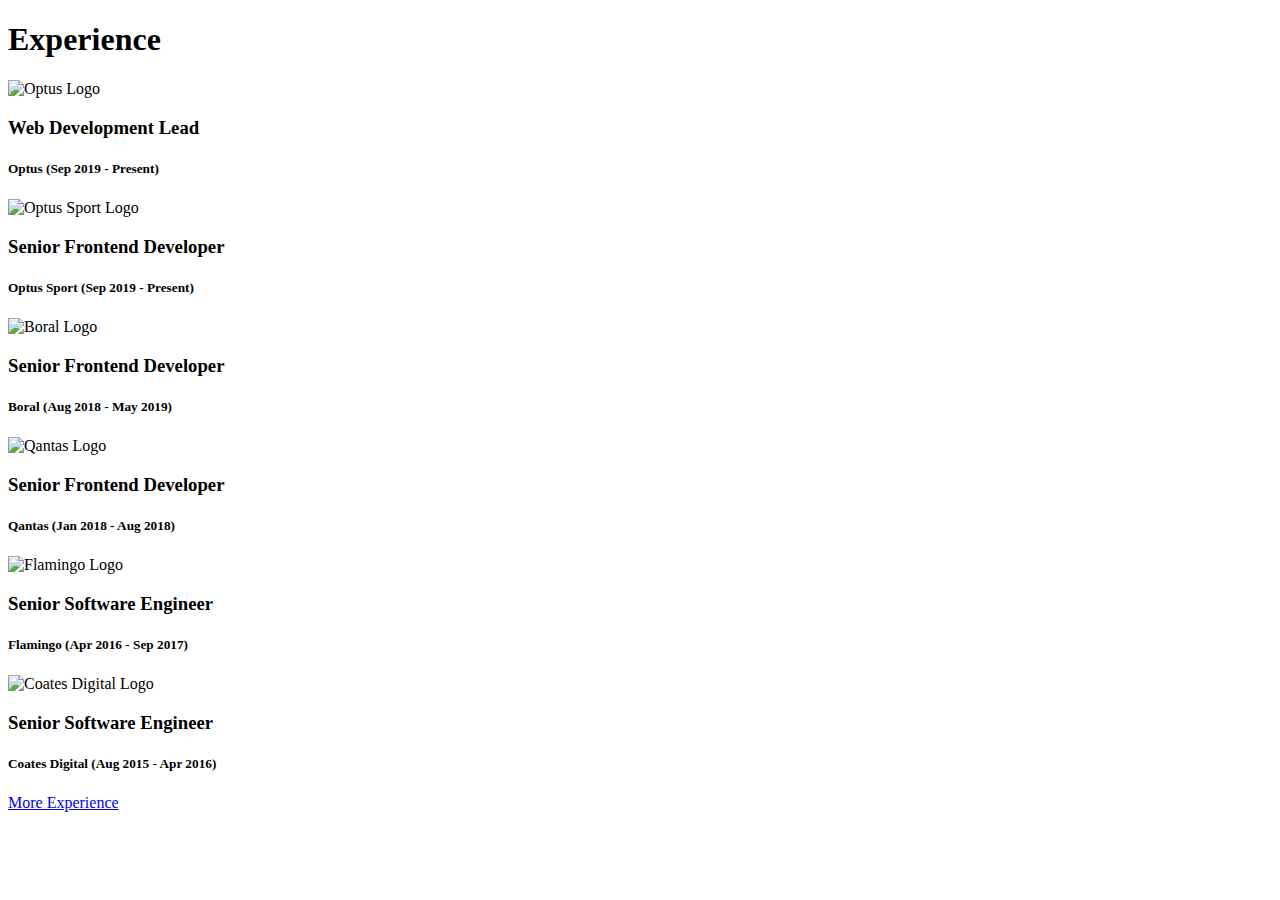
==== index.html @ 3020e29a "Update index.html" ====
<!DOCTYPE html>
<html lang="en">
  <head>
    <meta name="viewport" content="width=device-width, initial-scale=1.0">
    <title>Julius Carvajal CV</title>
    <link href="https://fonts.googleapis.com/css?family=Open+Sans:300,400,400i,700,700i" rel="stylesheet">
    <link href="/cv/index.css" type="text/css" rel="stylesheet" />
    <link rel="import" href="/cv/libs/features/nav.html">
  </head>
  <body>
    <div id="nav" />
    <!-- <header class="main-header">
      <a href="/">
        <span class="logo">CV</span>
      </a>
      <nav class="nav">
        <ul class="spacing-x">
          <li>
            <a href="/pages/contact-me">
              <span class="nav-item">
                @juliuscarvajal
              </span>
            </a>
          </li>
          <li>
            <-- https://graphemica.com/ᆖ
            <a href="/pages/contact-me">
              <span class="nav-item">
                ᆖ
              </span>
            </a>
          </li>
        </ul>
      </nav>
    </header> -->
    <main class="main-body">
      <h1>Experience</h1>
      <!-- <div id="projects" /> -->
      <div class="grid">
        <section class="card spacing-y">
          <header>
            <img
              class="logo"
              src="https://www.optus.com.au/content/dam/optus/images/about-us/media-centre/multimedia/logos/OPTUS_Teal_sRGB_RELEASE_03_310316.png"
              alt="Optus Logo"
            />
            <div>
              <h3>Web Development Lead</h3>
              <h5>Optus (Sep 2019 - Present)</h5>
            </div>
          </header>
        </section>
        <section class="card spacing-y">
          <header>
            <img
              class="logo"
              src="https://www.optus.com.au/content/dam/optus/images/about-us/media-centre/media-releases/sport/Optus%20Sport%20Logo.png"
              alt="Optus Sport Logo"
            />
            <div>
              <h3>Senior Frontend Developer</h3>
              <h5>Optus Sport (Sep 2019 - Present)</h5>
            </div>
          </header>
        </section>
        <section class="card spacing-y">
          <header>
            <img
              class="logo"
              src="https://www.boral.com.au/themes/custom/boral/boral_logo.png"
              alt="Boral Logo"
            />
            <div>
              <h3>Senior Frontend Developer</h3>
              <h5>Boral (Aug 2018 - May 2019)</h5>
            </div>
          </header>
        </section>
        <section class="card spacing-y">
          <header>
            <img
              class="logo"
              src="https://www.qantas.com/content/dam/qantas/centenary/tiles/100%20Capsule-Logo-2016%201518x1012.jpg/_jcr_content/renditions/article.tablet.small.jpg"
              alt="Qantas Logo"
            />
            <div>
              <h3>Senior Frontend Developer</h3>
              <h5>Qantas (Jan 2018 - Aug 2018)</h5>
            </div>
          </header>
        </section>
        <section class="card spacing-y">
          <header>
            <img
              class="logo"
              src="https://images.crunchbase.com/image/upload/c_pad,h_170,w_170,f_auto,b_white,q_auto:eco,dpr_2/fad1jn89vtxkehk7w36u"
              alt="Flamingo Logo"
            />
            <div>
              <h3>Senior Software Engineer</h3>
              <h5>Flamingo (Apr 2016 - Sep 2017)</h5>
            </div>
          </header>
        </section>
        <section class="card spacing-y">
          <header>
            <img
              class="logo"
              src="https://instagram.fsyd11-2.fna.fbcdn.net/v/t51.2885-19/293173378_466319988836019_938802665769593259_n.jpg?stp=dst-jpg_s150x150&_nc_ht=instagram.fsyd11-2.fna.fbcdn.net&_nc_cat=103&_nc_ohc=NdlEEIUFv68Q7kNvgF4tdwS&edm=AOQ1c0wBAAAA&ccb=7-5&oh=00_AYAMLDYUcUFqRh0BJttUajcbZTwMS6YydN-VP6UrxQP6WA&oe=66CED1F4&_nc_sid=8b3546"
              alt="Coates Digital Logo"
            />
            <div>
              <h3>Senior Software Engineer</h3>
              <h5>Coates Digital (Aug 2015 - Apr 2016)</h5>
            </div>
          </header>
        </section>
      </div>
      <div class="footer-right">
        <a href="https://www.linkedin.com/in/juliuscarvajal/" target="_blank" rel="noopener noreferrer">
            More Experience
        </a>
      </div>
    </main>
    <script src="libs/features/nav.js"></script>
  </body>
</html>
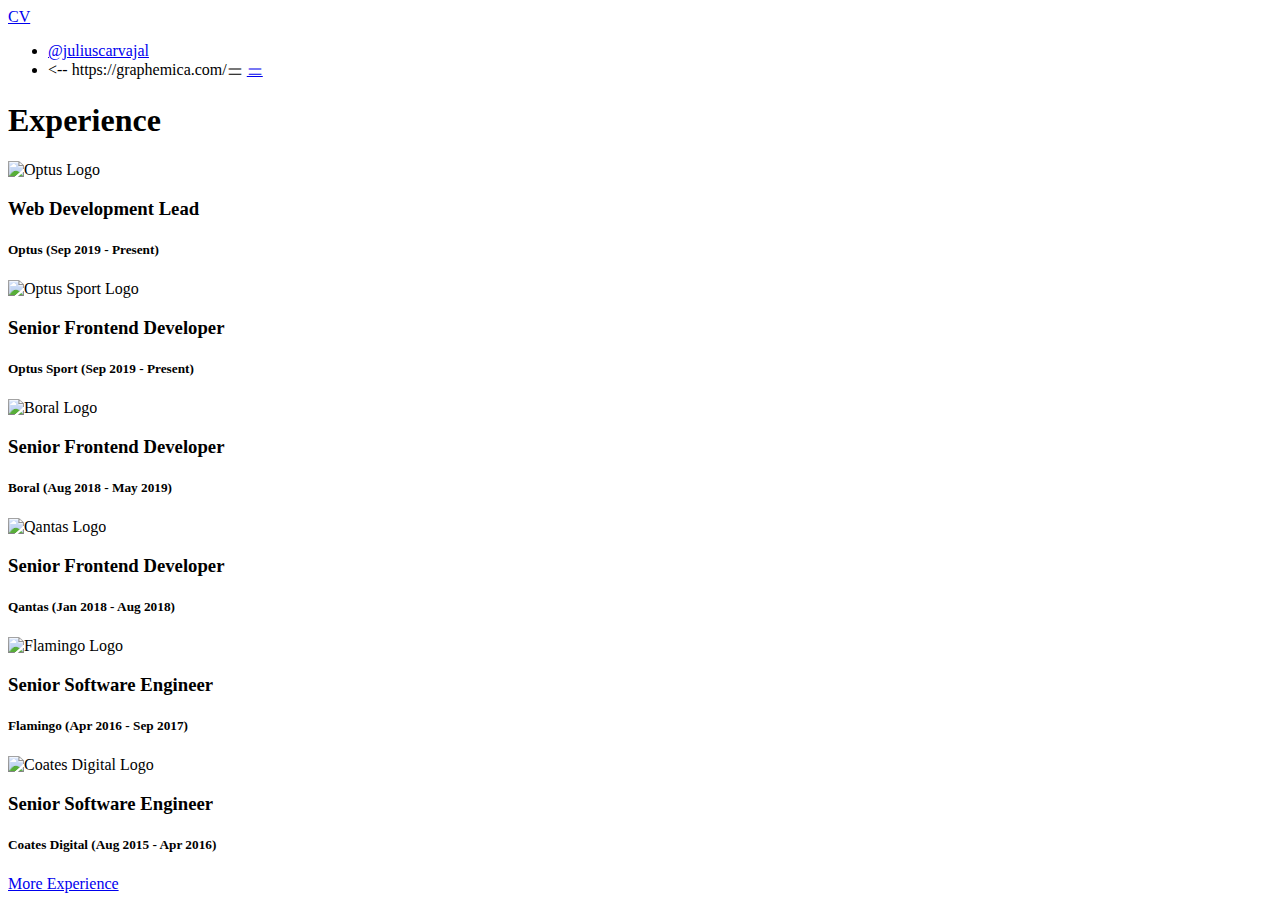
==== commit acf2a3f4: "Update index.html" ====
--- a/index.html
+++ b/index.html
@@ -9,7 +9,7 @@
   </head>
   <body>
     <div id="nav" />
-    <!-- <header class="main-header">
+    <header class="main-header">
       <a href="/">
         <span class="logo">CV</span>
       </a>
@@ -32,7 +32,7 @@
           </li>
         </ul>
       </nav>
-    </header> -->
+    </header>
     <main class="main-body">
       <h1>Experience</h1>
       <!-- <div id="projects" /> -->
@@ -40,7 +40,7 @@
         <section class="card spacing-y">
           <header>
             <img
-              class="logo"
+              class="company-logo"
               src="https://www.optus.com.au/content/dam/optus/images/about-us/media-centre/multimedia/logos/OPTUS_Teal_sRGB_RELEASE_03_310316.png"
               alt="Optus Logo"
             />
@@ -53,7 +53,7 @@
         <section class="card spacing-y">
           <header>
             <img
-              class="logo"
+              class="company-logo"
               src="https://www.optus.com.au/content/dam/optus/images/about-us/media-centre/media-releases/sport/Optus%20Sport%20Logo.png"
               alt="Optus Sport Logo"
             />
@@ -66,7 +66,7 @@
         <section class="card spacing-y">
           <header>
             <img
-              class="logo"
+              class="company-logo"
               src="https://www.boral.com.au/themes/custom/boral/boral_logo.png"
               alt="Boral Logo"
             />
@@ -79,7 +79,7 @@
         <section class="card spacing-y">
           <header>
             <img
-              class="logo"
+              class="company-logo"
               src="https://www.qantas.com/content/dam/qantas/centenary/tiles/100%20Capsule-Logo-2016%201518x1012.jpg/_jcr_content/renditions/article.tablet.small.jpg"
               alt="Qantas Logo"
             />
@@ -92,7 +92,7 @@
         <section class="card spacing-y">
           <header>
             <img
-              class="logo"
+              class="company-logo"
               src="https://images.crunchbase.com/image/upload/c_pad,h_170,w_170,f_auto,b_white,q_auto:eco,dpr_2/fad1jn89vtxkehk7w36u"
               alt="Flamingo Logo"
             />
@@ -105,8 +105,8 @@
         <section class="card spacing-y">
           <header>
             <img
-              class="logo"
-              src="https://instagram.fsyd11-2.fna.fbcdn.net/v/t51.2885-19/293173378_466319988836019_938802665769593259_n.jpg?stp=dst-jpg_s150x150&_nc_ht=instagram.fsyd11-2.fna.fbcdn.net&_nc_cat=103&_nc_ohc=NdlEEIUFv68Q7kNvgF4tdwS&edm=AOQ1c0wBAAAA&ccb=7-5&oh=00_AYAMLDYUcUFqRh0BJttUajcbZTwMS6YydN-VP6UrxQP6WA&oe=66CED1F4&_nc_sid=8b3546"
+              class="company-logo"
+              src="https://media.glassdoor.com/sqll/1993870/coates-group-squarelogo-1520378474547.png"
               alt="Coates Digital Logo"
             />
             <div>
@@ -122,6 +122,6 @@
         </a>
       </div>
     </main>
-    <script src="libs/features/nav.js"></script>
+    <script src="/cv/libs/features/nav.js"></script>
   </body>
 </html>
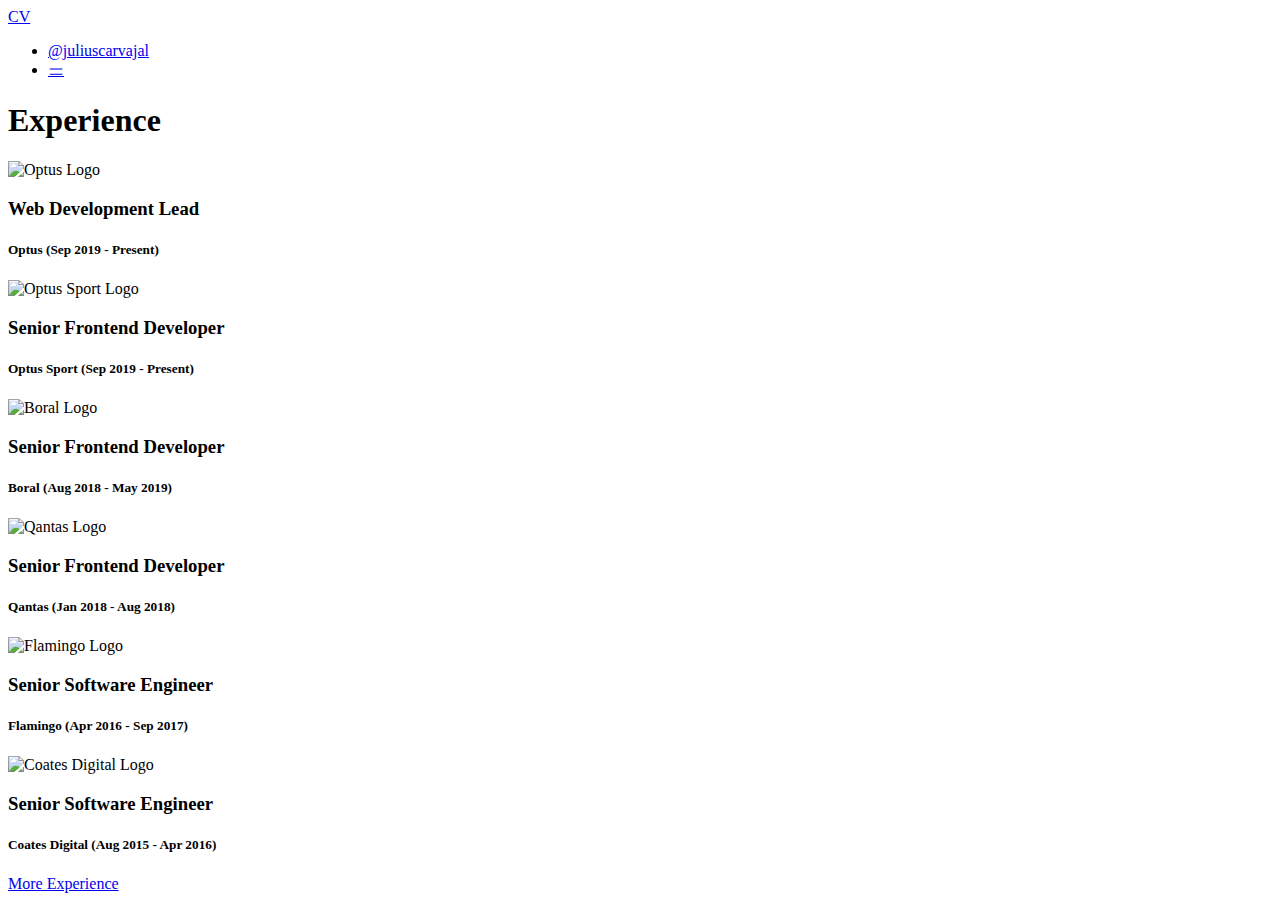
==== commit 3dadbcb5: "Update index.html" ====
--- a/index.html
+++ b/index.html
@@ -23,7 +23,6 @@
             </a>
           </li>
           <li>
-            <-- https://graphemica.com/ᆖ
             <a href="/pages/contact-me">
               <span class="nav-item">
                 ᆖ
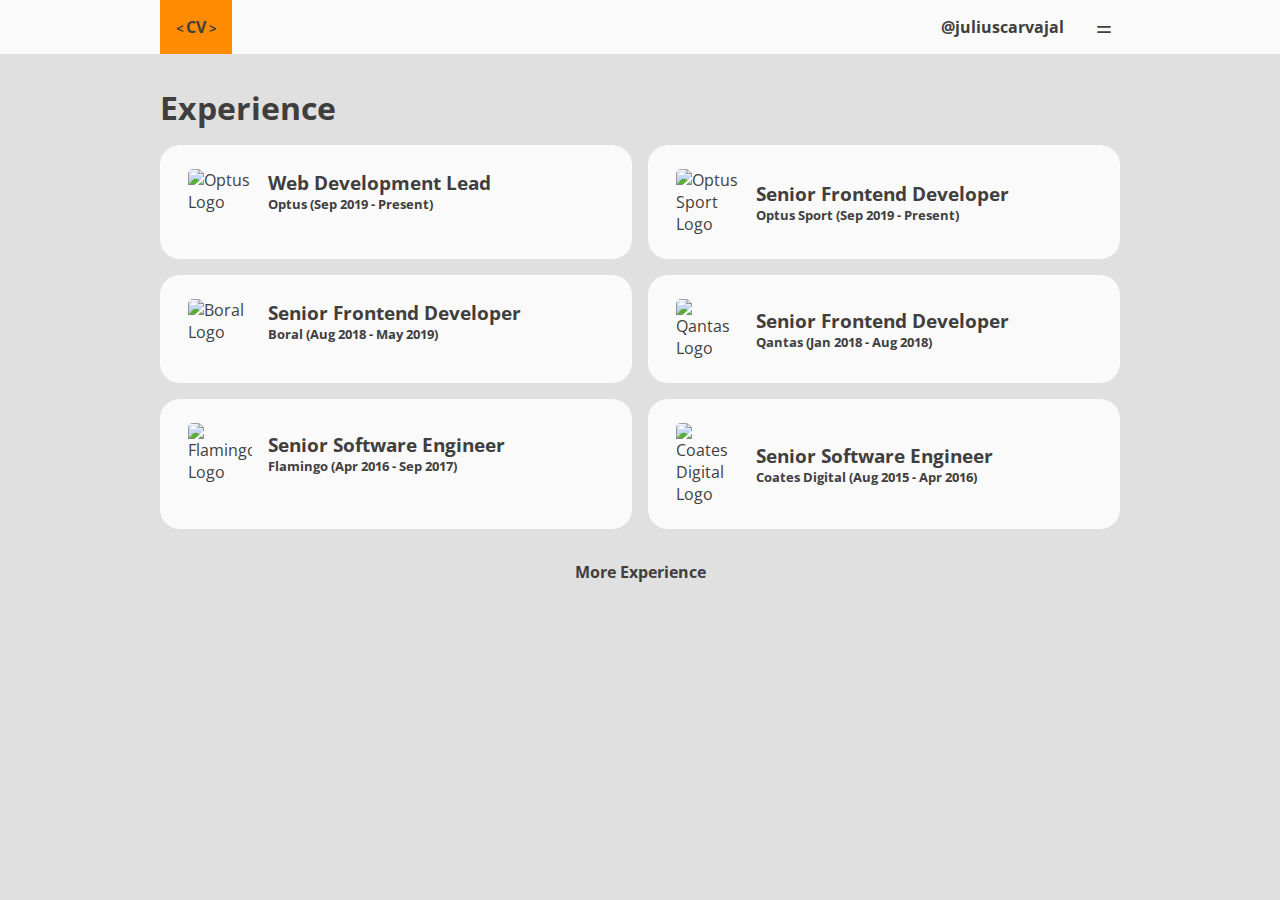
==== commit ad8e48e7: "Update index.html" ====
--- a/index.html
+++ b/index.html
@@ -4,8 +4,9 @@
     <meta name="viewport" content="width=device-width, initial-scale=1.0">
     <title>Julius Carvajal CV</title>
     <link href="https://fonts.googleapis.com/css?family=Open+Sans:300,400,400i,700,700i" rel="stylesheet">
-    <link href="/cv/index.css" type="text/css" rel="stylesheet" />
-    <link rel="import" href="/cv/libs/features/nav.html">
+    <base href="/cv" />
+    <link href="/index.css" type="text/css" rel="stylesheet" />
+    <link rel="import" href="/libs/features/nav.html">
   </head>
   <body>
     <div id="nav" />
@@ -121,6 +122,6 @@
         </a>
       </div>
     </main>
-    <script src="/cv/libs/features/nav.js"></script>
+    <script src="/libs/features/nav.js"></script>
   </body>
 </html>
--- a/index.css
+++ b/index.css
@@ -0,0 +1,242 @@
+:root {
+  --gutter-size: 1.5rem;
+  --spacing: 1rem;
+  --font-size: 16px;
+  --light-text-color: whitesmoke;
+  --dark-text-color: #413e3e;
+
+  --background-color: #fafafa;
+  --background-secondary-color: #E0E0E0;
+
+  --primary-color: #FF8B00;
+  --secondary-color: #00FF8B;
+  --tertiary-color: #8B00FF;
+  --quaternary-color: #C7C7C7;
+
+  /* --primary-color: white;
+  --secondary-color: #E0E0E0;
+  --tertiary-color: #C7C7C7; */
+
+
+  /* --primary-color: #0B7CF4;
+  --secondary-color: #F40B7C;
+  --tertiary-color: #7CF40B;
+  --quaternary-color: #FBEB9C; */
+}
+
+@media all and (min-width: 767px) {
+  :root {
+    --gutter-size: 5rem;
+  }
+}
+
+@media all and (min-width: 1023px) {
+  :root {
+    --gutter-size: 10rem;
+  }
+}
+
+@media all and (min-width: 1365px) {
+  :root {
+    --gutter-size: 15rem;
+  }
+}
+
+@media all and (min-width: 1919px) {
+  :root {
+    --gutter-size: 20rem;
+  }
+}
+
+* {
+  box-sizing: border-box;
+}
+
+h1, h2, h3, h4, h5, h6, ul, p {
+  margin: 0;
+}
+
+ul {
+  list-style-type: none;
+  padding: 0;
+}
+
+body {
+  margin: 0;
+  padding: 0;
+  background-color: var(--background-secondary-color);
+  color: var(--dark-text-color);
+  font-family: "Open Sans", Helvetica, Arial, sans-serif;
+  font-size: var(--font-size);
+  font-weight: normal;
+  -webkit-font-smoothing: antialiased;
+}
+
+a {
+  text-decoration: none;
+  color: var(--dark-text-color);
+}
+
+a:hover {
+  background-color: var(--secondary-color);
+}
+
+.spacing-y > * + * {
+  margin-top: var(--spacing);
+}
+
+.spacing-x > * + * {
+  margin-left: var(--spacing);
+}
+
+.nav ul {
+  display: flex;
+  font-weight: bolder;
+  text-decoration: none;
+}
+
+.nav ul li {
+  height: 100%;
+  padding: calc(var(--spacing) * 0.5);
+  border-radius: 5px;
+}
+
+.nav ul li:hover {
+  background-color: var(--secondary-color);
+}
+
+section ul li {
+  display: flex;
+  flex-direction: column;
+}
+
+section ul > * + * {
+  display: flex;
+  flex-direction: column;
+  margin-top: calc(var(--spacing) * 0.5);
+}
+
+section header {
+  display: flex;
+  align-items: center;
+}
+
+section header > * + * {
+  margin-left: var(--spacing);
+}
+
+label {
+  font-size: smaller;
+}
+
+label + * {
+  font-weight: bold;
+}
+
+img {
+  border-radius: 5px;
+}
+
+.logo {
+  display: block;
+  font-weight: bolder;
+  height: 100%;
+  padding: var(--spacing);
+  background: var(--primary-color);
+  color: var(--dark-text-color);
+}
+
+.logo:hover {
+  background-color: var(--secondary-color);
+}
+
+.logo::before {
+  content: "< ";
+  font-style: italic;
+  font-size: smaller;
+}
+
+.logo::after {
+  content: " >";
+  font-style: italic;
+  font-size: smaller;
+}
+
+.company-logo {
+  max-width: 64px;
+  height: auto;
+}
+
+.card {
+  /* padding: calc(var(--spacing) * 1.5) calc(var(--spacing) * 1.75); */
+  padding: calc(var(--spacing) * 1.5) calc(var(--spacing) * 1.75); 
+  max-width: 100%;
+  border-radius: 20px;
+  background: var(--background-color);
+  /* box-shadow: 0px 10px 13px -7px #000000, 5px 5px 15px 5px rgba(11,124,244,0); */
+  transition: all .2s ease-in-out;
+}
+
+.card:hover {
+  transform: scale(1.05);
+  background-color: white;
+  box-shadow: 0px 10px 13px -5px #000000, 5px 5px 15px 5px rgba(11,124,244,0);
+}
+
+.card-2 {
+  padding: var(--spacing);
+  border-radius: 10px;
+  background: var(--background-color);
+  box-shadow: inset -20px -20px 60px #d9d9d9,
+              inset 20px 20px 60px #ffffff;
+}
+
+.main-header {
+  position: sticky;
+  top: 0;
+  z-index: 1;
+  height: 100%;
+  display: flex;
+  align-items: center;
+  justify-content: space-between;
+  /* padding: var(--spacing) var(--gutter-size); */
+  padding-left: var(--gutter-size);
+  padding-right: var(--gutter-size);
+  background-color: var(--background-color);
+  color: var(--light-text-color);
+  /* box-shadow: 0px 10px 13px -7px #000000, 5px 5px 15px 5px rgba(11,124,244,0); */
+}
+
+.main-body {
+  padding-left: var(--gutter-size);
+  padding-right: var(--gutter-size);
+  padding-top: calc(var(--spacing) * 2);
+  padding-bottom: calc(var(--spacing) * 2);
+}
+
+.grid {
+  display: grid;
+  grid-template-columns: 1fr;
+  row-gap: var(--spacing);
+  margin-top: var(--spacing);
+  margin-bottom: var(--spacing);
+}
+
+@media all and (min-width: 1023px) {
+  .grid {
+    grid-template-columns: repeat(2, 1fr);
+    column-gap: var(--spacing);
+    row-gap: var(--spacing);
+  }
+}
+
+.footer-right {
+  display: flex;
+  justify-content: center;
+  align-items: center;
+  font-weight: bolder;
+}
+
+.footer-right > * {
+  padding: var(--spacing);
+}
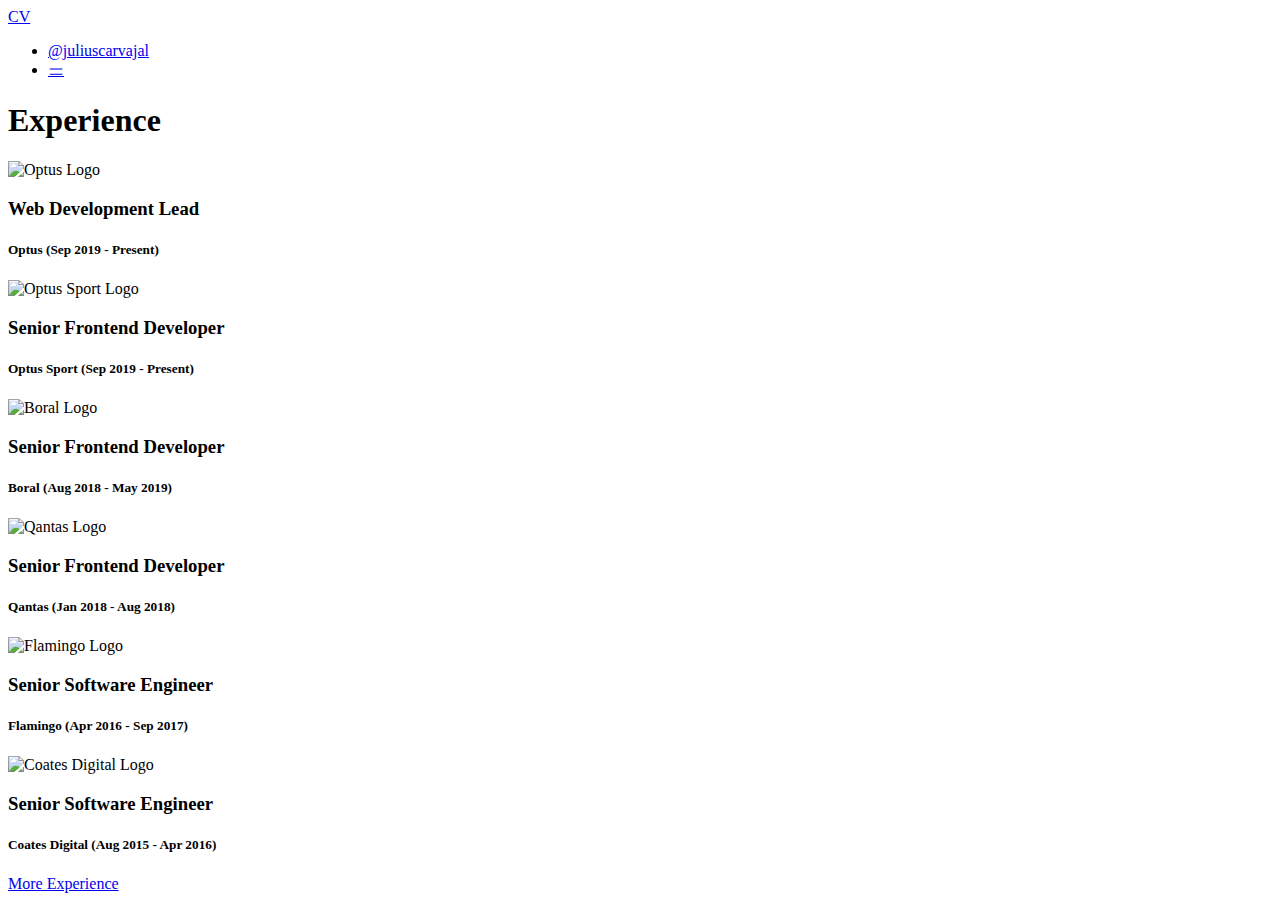
==== commit 893e8a57: "Update index.html" ====
--- a/index.html
+++ b/index.html
@@ -4,27 +4,27 @@
     <meta name="viewport" content="width=device-width, initial-scale=1.0">
     <title>Julius Carvajal CV</title>
     <link href="https://fonts.googleapis.com/css?family=Open+Sans:300,400,400i,700,700i" rel="stylesheet">
-    <base href="/cv" />
-    <link href="/index.css" type="text/css" rel="stylesheet" />
-    <link rel="import" href="/libs/features/nav.html">
+    <base href="/cv/" />
+    <link href="index.css" type="text/css" rel="stylesheet" />
+    <link rel="import" href="libs/features/nav.html">
   </head>
   <body>
     <div id="nav" />
     <header class="main-header">
-      <a href="/">
+      <a href="#">
         <span class="logo">CV</span>
       </a>
       <nav class="nav">
         <ul class="spacing-x">
           <li>
-            <a href="/pages/contact-me">
+            <a href="pages/contact-me">
               <span class="nav-item">
                 @juliuscarvajal
               </span>
             </a>
           </li>
           <li>
-            <a href="/pages/contact-me">
+            <a href="pages/contact-me">
               <span class="nav-item">
                 ᆖ
               </span>
@@ -122,6 +122,6 @@
         </a>
       </div>
     </main>
-    <script src="/libs/features/nav.js"></script>
+    <script src="libs/features/nav.js"></script>
   </body>
 </html>
